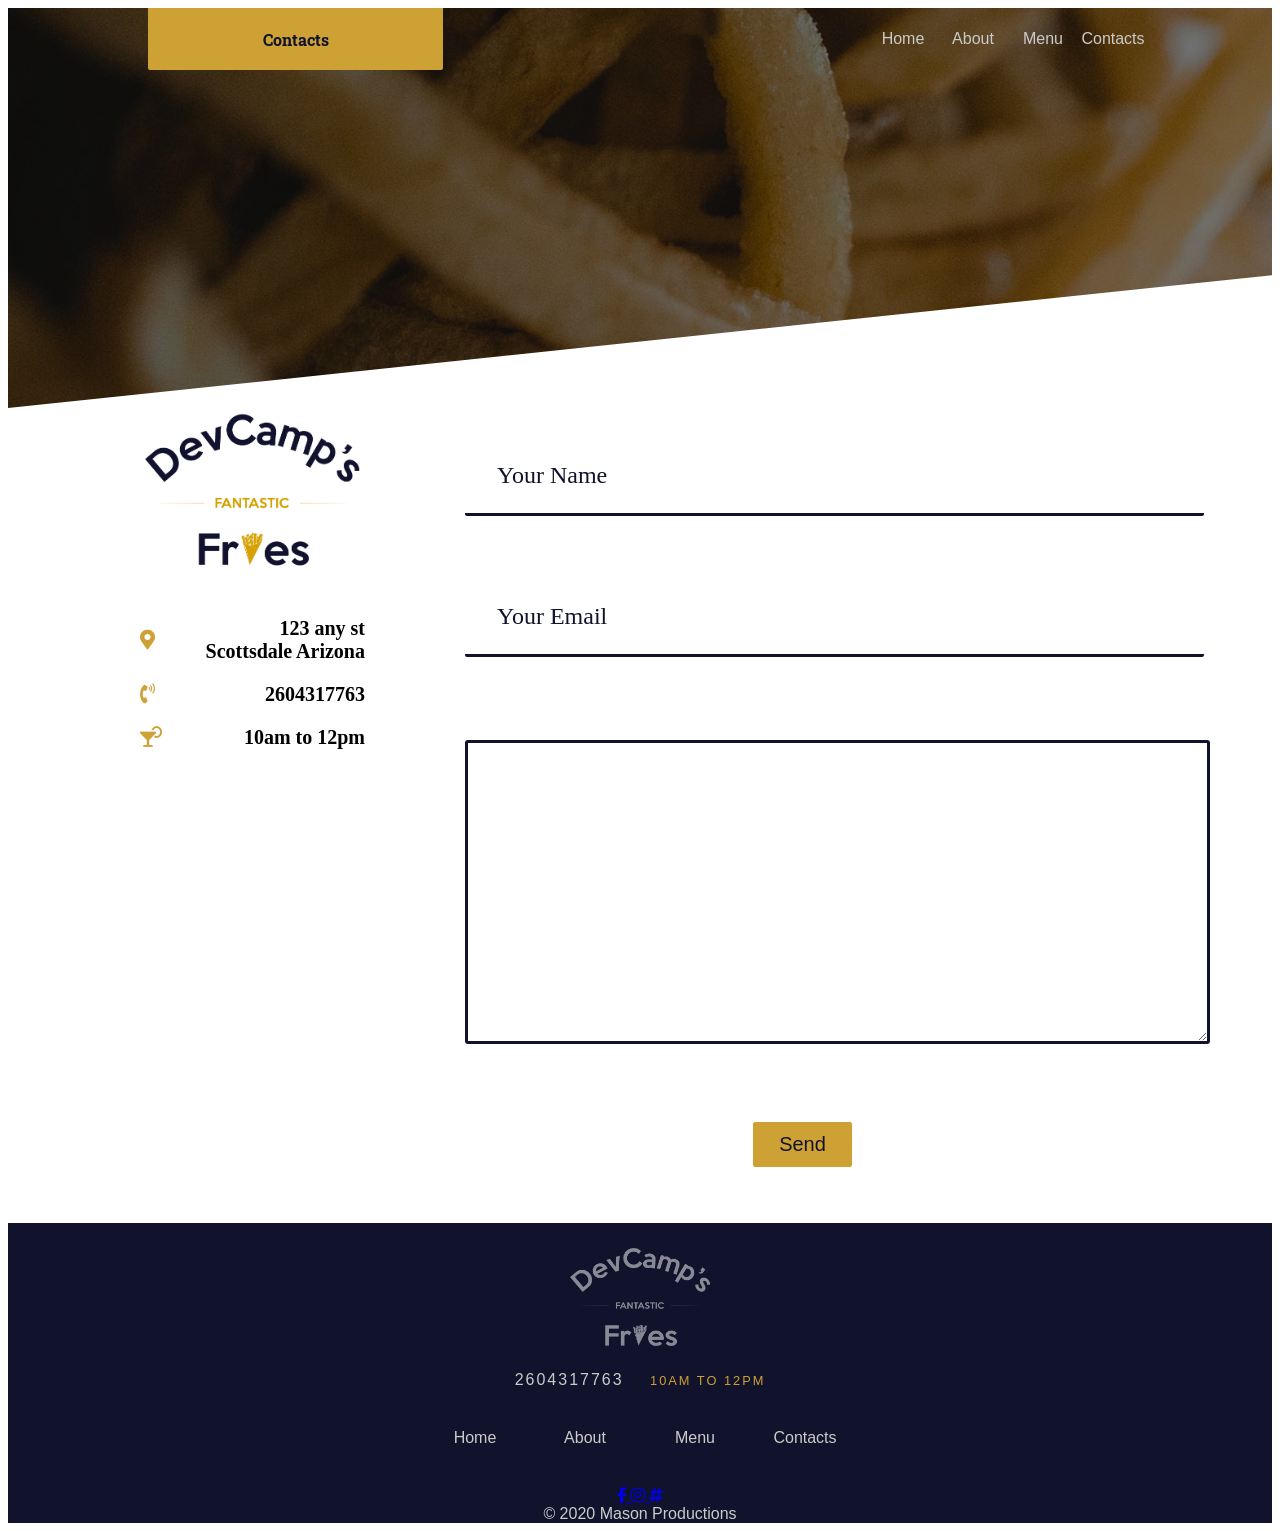
==== contact.html @ fe749eb0 "inital commit" ====
<!DOCTYPE html>
<html lang="en">

<head>
    <meta charset="UTF-8">
    <meta name="viewport" content="width=device-width, initial-scale=1.0">
    <title>Contact</title>
    <link href="https://fonts.googleapis.com/css2?family=Oswald:wght@200&family=Ubuntu+Condensed&display=swap"
        rel="stylesheet">
    <link href="https://fonts.googleapis.com/css2?family=Oswald:wght@200&display=swap" rel="stylesheet">
    <link href="https://fonts.googleapis.com/css2?family=Roboto:wght@300&display=swap" rel="stylesheet">
    <link rel="stylesheet" href="https://use.fontawesome.com/releases/v5.7.1/css/all.css"
        integrity="sha384-fnmOCqbTlWIlj8LyTjo7mOUStjsKC4pOpQbqyi7RrhN7udi9RwhKkMHpvLbHG9Sr" crossorigin="anonymous" />
    <!-- fonts are in front of style calls -->
    <link href="https://fonts.googleapis.com/css2?family=Roboto+Slab&display=swap" rel="stylesheet">
    <link rel="stylesheet" href="styles\common.css">
    <link rel="stylesheet" href="styles\nav.css">
    <link rel="stylesheet" href="styles\homepage.css">
    <link rel="stylesheet" href="styles\skewed-header.css">
    <link rel="stylesheet" href="styles\footer.css">
    <link rel="stylesheet" href="styles\page-container.css">
    <link rel="stylesheet" href="styles\contact.css">
    <link rel="stylesheet" href="styles\form.css">
    <link rel="stylesheet" href="styles\helper.css">
    <link rel="stylesheet" href="styles\btn.css">
    <link rel="stylesheet" href="styles\media-query.css">








</head>

<body>

    <div class="skewed-header">
        <div class="header-bg" style="background-image: url('backgrounds/contact.jpg');"></div>
        <div class="skewed-header-wrapper">
            <div class="skewed-header-content">
                <div class="heading-wrapper">
                    <h1>Contacts</h1>

                </div>

                <div class="links-wrapper">
                    <div class="nav-link">
                        <a href="index.html">Home</a>
                    </div>
                    <div class="nav-link">
                        <a href="about.html">About</a>
                    </div>
                    <div class="nav-link">
                        <a href="menu.html">Menu</a>
                    </div>
                    <div class="nav-link">
                        <a href="contact.html">Contacts
                        </a>
                    </div>
                </div>
            </div>
        </div>
    </div>
    <div class="page-container">
        <div class="contact-grid-wrapper">
            <div class="company-metadata-sidebar-wrapper">
                <div class="logo">
                    <img src="images\logos\decamp-fantastic-fries-logo-dark.png" alt="dark-logo">
                </div>

                <div class="company-details">
                    <i class="fas fa-map-marker-alt"></i>
                    <div>
                        123 any st <br> Scottsdale Arizona
                    </div>
                </div>

                <div class="company-details">
                    <i class="fas fa-phone-volume"></i>

                    <div>
                        2604317763
                    </div>
                </div>

                <div class="company-details">

                    <i class="fas fa-cocktail"></i>

                    <div>10am to 12pm</div>
                </div>
            </div>
            <div class="form">
                <div class="form-group">
                    <input type="text" id="fullName" placeholder="Your Name">
                    <label for="fullName">Your Name</label>
                </div>
                <div class="form-group">
                    <input type="email" id="yourEmail" placeholder="Your Email">
                    <label for="yourEmail">Your Email</label>
                </div>
                <div class="form-group">
                    <textarea name="message" id="message"></textarea>
                    <label for="message">Message</label>
                </div>
                <div class="spacer10"></div>
                <div class="centered-button">
                    <button type="submit" class="btn">Send</button>
                </div>
            </div>
        </div>
    </div>
    <div class="spacer60"></div>
    <div class="footer">
        <div class="footer-logo">
            <img src="images\logos\decamp-fantastic-fries-logo-white.png" alt="Logo">
        </div>
        <div class="footer-phone-hours">
            <span class="phone">
                2604317763
            </span>
            <span class="hours">
                10am to 12pm
            </span>
        </div>


        <div class="links-wrapper">
            <div class="nav-link">
                <a href="index.html">Home</a>
            </div>
            <div class="nav-link">
                <a href="about.html">About</a>
            </div>
            <div class="nav-link">
                <a href="menu.html">Menu</a>
            </div>
            <div class="nav-link">
                <a href="contact.html">Contacts
                </a>
            </div>
        </div>

        <div class="social-media-icon">
            <a href="#">
                <i class="fab fa-facebook-f"></i>
            </a>
            <a href="#">
                <i class="fab fa-instagram"></i>
            </a>
            <a href="#">
                <i class="fas fa-hashtag"></i>
            </a>

        </div>
        <div class="copyright-icon">
            &copy; 2020 Mason Productions
        </div>
    </div>

</body>

</html>
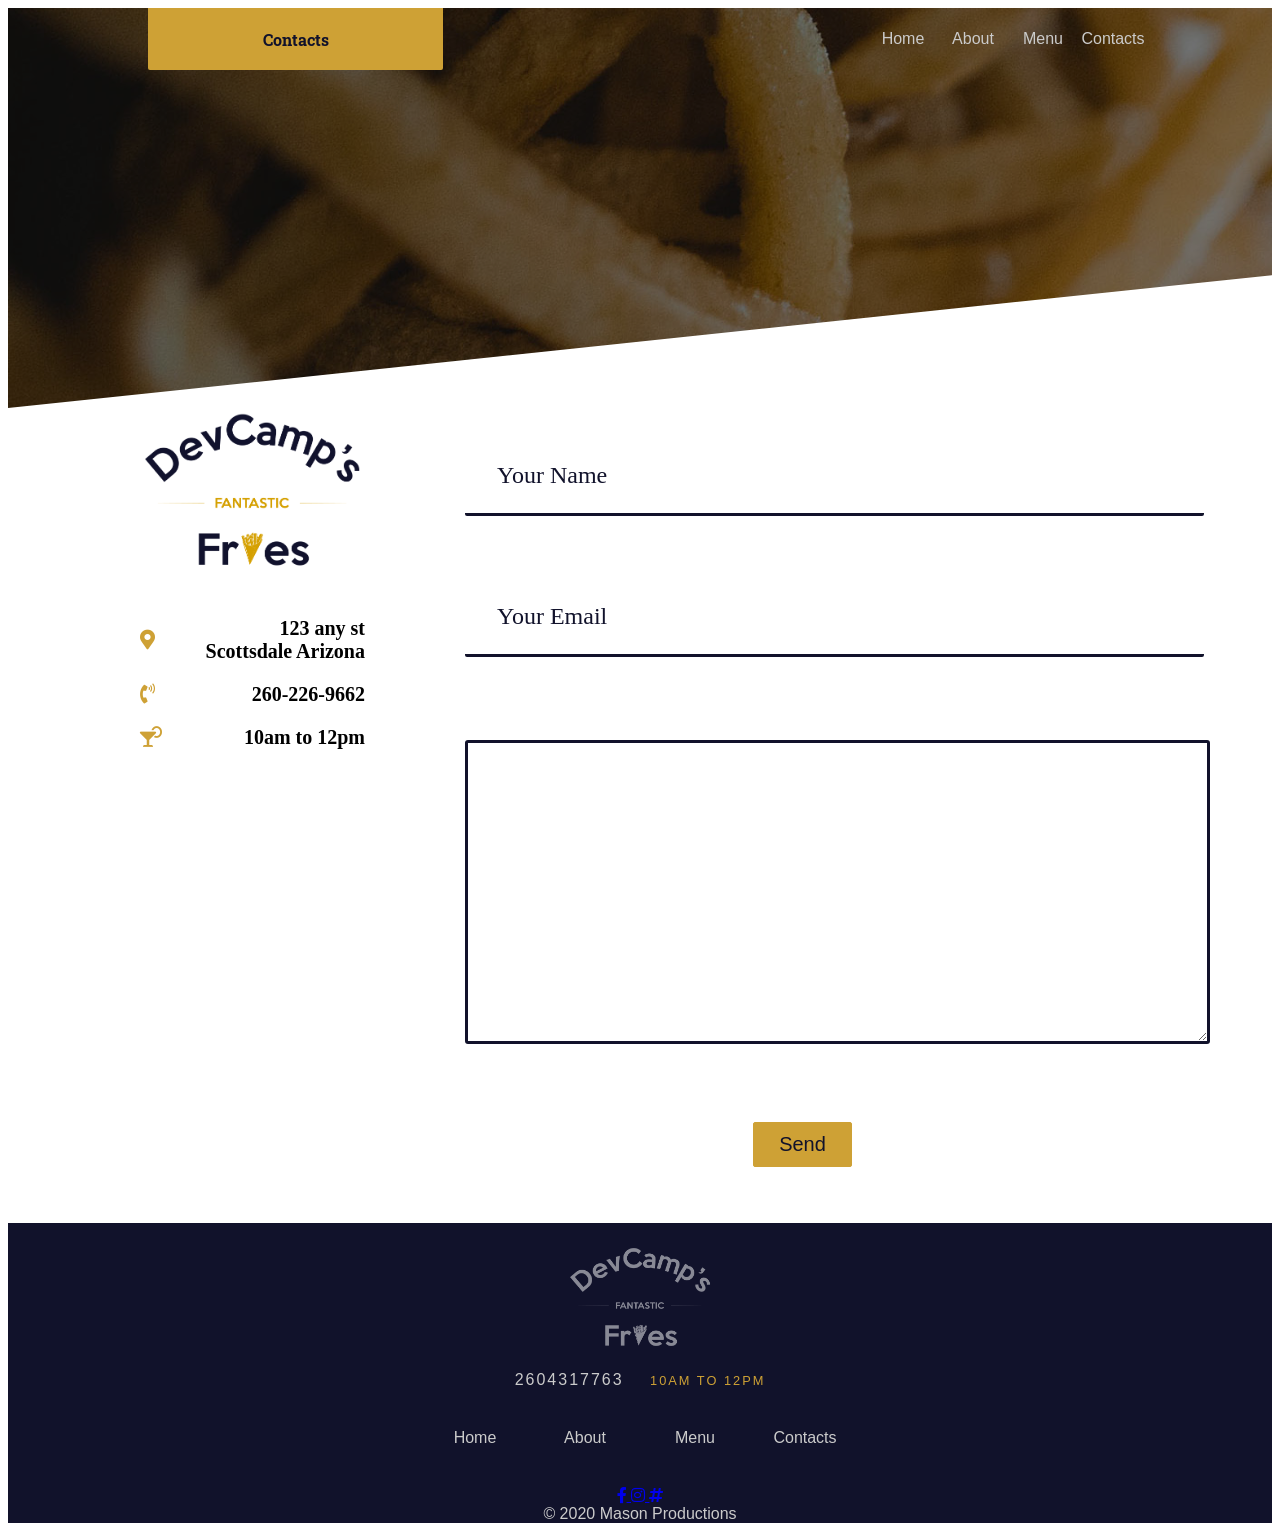
==== commit fc55141a: "fixed link issues with change of index.html to home.html" ====
--- a/contact.html
+++ b/contact.html
@@ -47,7 +47,7 @@
 
                 <div class="links-wrapper">
                     <div class="nav-link">
-                        <a href="index.html">Home</a>
+                        <a href="home.html">Home</a>
                     </div>
                     <div class="nav-link">
                         <a href="about.html">About</a>
@@ -81,7 +81,7 @@
                     <i class="fas fa-phone-volume"></i>
 
                     <div>
-                        2604317763
+                        260-226-9662
                     </div>
                 </div>
 
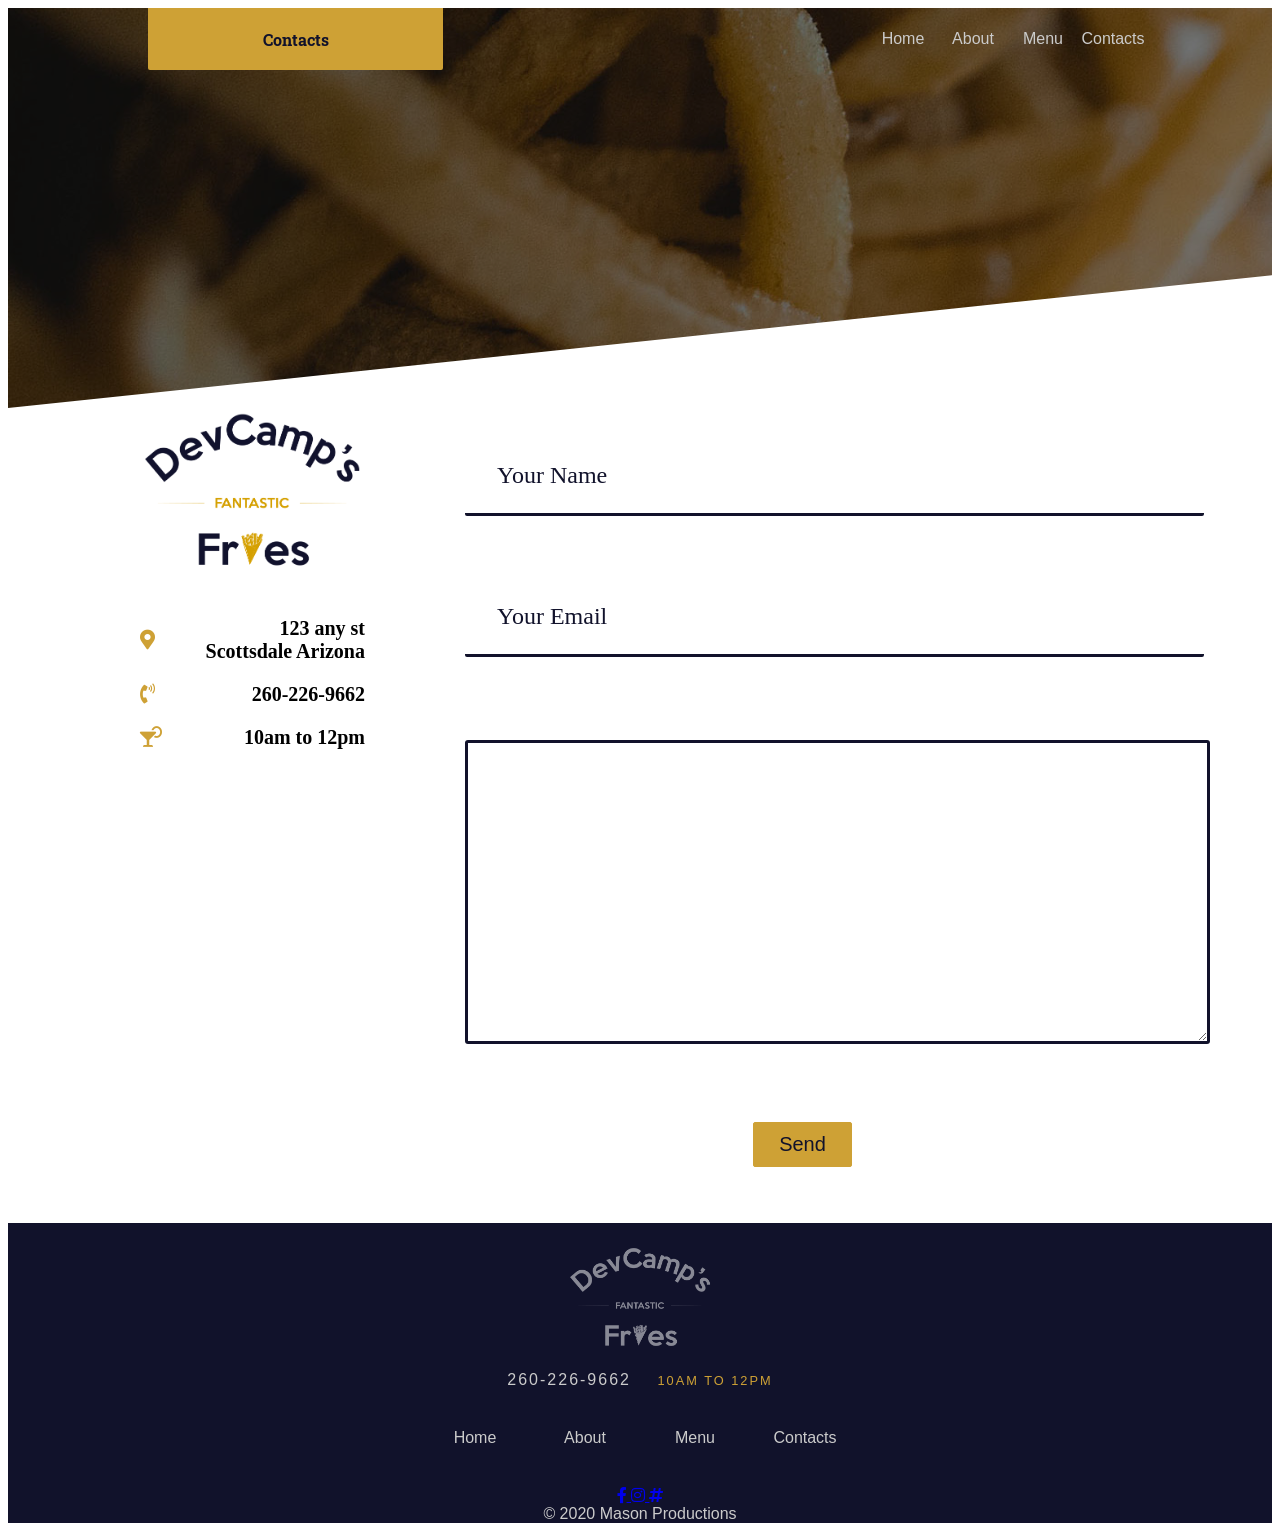
==== commit 89f7e7bc: "fixed footer home links and footer phone numbers and file for chef call" ====
--- a/contact.html
+++ b/contact.html
@@ -119,7 +119,7 @@
         </div>
         <div class="footer-phone-hours">
             <span class="phone">
-                2604317763
+               260-226-9662
             </span>
             <span class="hours">
                 10am to 12pm
@@ -129,7 +129,7 @@
 
         <div class="links-wrapper">
             <div class="nav-link">
-                <a href="index.html">Home</a>
+                <a href="home.html">Home</a>
             </div>
             <div class="nav-link">
                 <a href="about.html">About</a>
